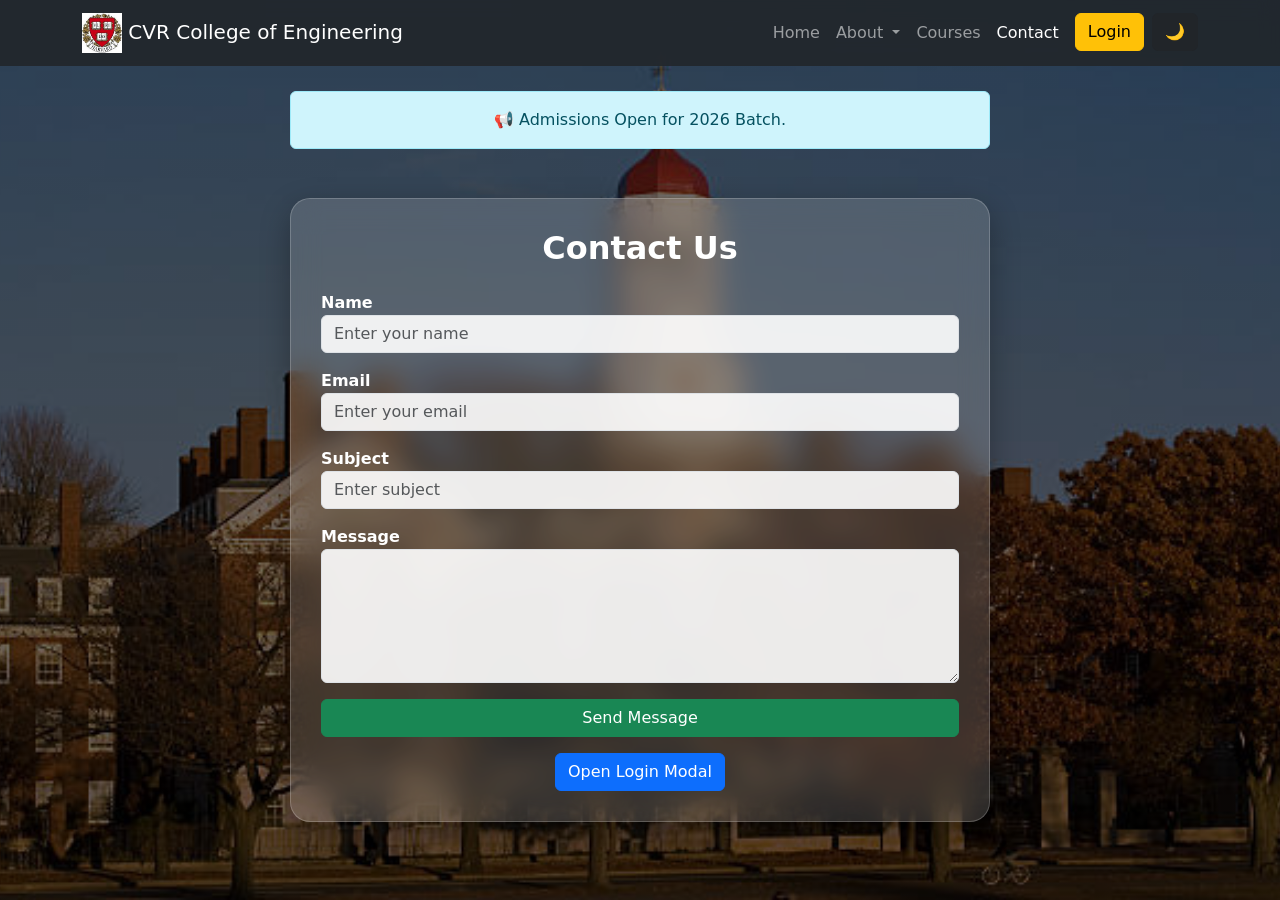
==== contact.html @ 07b87394 "Initial Commit" ====
<!DOCTYPE html>

<html lang="en">
<head>
    <meta charset="UTF-8">
    <meta name="viewport" content="width=device-width, initial-scale=1.0">
    <title>Contact Us</title>

<link href="https://cdn.jsdelivr.net/npm/bootstrap@5.3.0/dist/css/bootstrap.min.css" rel="stylesheet">

<style>
    body{
        background:
        linear-gradient(
            rgba(0,0,0,0.55),
            rgba(0,0,0,0.55)
        ),
        url('images/back.jpg');

        background-size: cover;
        background-position: center;
        background-attachment: fixed;
        min-height: 100vh;
    }

    .navbar{
        background: rgba(33,37,41,0.85)!important;
        backdrop-filter: blur(10px);
    }

    .contact-card{
        max-width: 700px;
        margin: auto;

        background: rgba(255,255,255,0.15);
        backdrop-filter: blur(15px);

        border-radius: 20px;
        padding: 30px;

        border: 1px solid rgba(255,255,255,0.2);

        box-shadow: 0 10px 30px rgba(0,0,0,0.3);
    }

    .contact-card h2{
        color: white;
        font-weight: bold;
    }

    .contact-card label{
        color: white;
        font-weight: 600;
    }

    .form-control{
        background: rgba(255,255,255,0.9);
    }

    .alert{
        max-width: 700px;
        margin: 25px auto;
    }

    .dark-mode{
        background: #121212 !important;
        color: white;
    }

    .dark-mode .contact-card{
        background: rgba(30,30,30,0.8);
    }

    @media(max-width:768px){
        .contact-card{
            margin: 15px;
            padding: 20px;
        }
    }
</style>

</head>

<body>

<nav class="navbar navbar-expand-lg navbar-dark">
    <div class="container">


    <a class="navbar-brand" href="#">
        <img src="images/logo.png" width="40">
        CVR College of Engineering
    </a>

    <button class="navbar-toggler"
            data-bs-toggle="collapse"
            data-bs-target="#menu">
        <span class="navbar-toggler-icon"></span>
    </button>

    <div class="collapse navbar-collapse" id="menu">

        <ul class="navbar-nav ms-auto">

            <li class="nav-item">
                <a class="nav-link" href="index.html">
                    Home
                </a>
            </li>

            <li class="nav-item dropdown">
                <a class="nav-link dropdown-toggle"
                   href="#"
                   data-bs-toggle="dropdown">
                    About
                </a>

                <ul class="dropdown-menu">
                    <li><a class="dropdown-item" href="#">Vision</a></li>
                    <li><a class="dropdown-item" href="#">Mission</a></li>
                </ul>
            </li>

            <li class="nav-item">
                <a class="nav-link" href="#">
                    Courses
                </a>
            </li>

            <li class="nav-item">
                <a class="nav-link active" href="contact.html">
                    Contact
                </a>
            </li>

            <li class="nav-item ms-2">
                <a class="btn btn-warning"
                   href="register.html">
                    Login
                </a>
            </li>

            <li class="nav-item ms-2">
                <button id="darkBtn"
                        class="btn btn-dark">
                    🌙
                </button>
            </li>

        </ul>

    </div>
</div>


</nav>

<!-- Announcement -->

<div class="alert alert-info text-center">
    📢 Admissions Open for 2026 Batch.
</div>

<!-- Contact Form -->

<div class="container py-4">

<div class="contact-card">

    <h2 class="text-center mb-4">
        Contact Us
    </h2>

    <form>

        <div class="mb-3">
            <label>Name</label>
            <input type="text"
                   class="form-control"
                   placeholder="Enter your name">
        </div>

        <div class="mb-3">
            <label>Email</label>
            <input type="email"
                   class="form-control"
                   placeholder="Enter your email">
        </div>

        <div class="mb-3">
            <label>Subject</label>
            <input type="text"
                   class="form-control"
                   placeholder="Enter subject">
        </div>

        <div class="mb-3">
            <label>Message</label>
            <textarea
                rows="5"
                class="form-control"
                placeholder="Write your message">
            </textarea>
        </div>

        <button class="btn btn-success w-100">
            Send Message
        </button>

    </form>

    <div class="text-center mt-3">
        <button
            class="btn btn-primary"
            data-bs-toggle="modal"
            data-bs-target="#loginModal">
            Open Login Modal
        </button>
    </div>

</div>


</div>

<!-- Modal -->

<div class="modal fade"
     id="loginModal">


<div class="modal-dialog">

    <div class="modal-content">

        <div class="modal-header">
            <h5 class="modal-title">
                Login
            </h5>

            <button
                class="btn-close"
                data-bs-dismiss="modal">
            </button>
        </div>

        <div class="modal-body">

            <input
                type="email"
                class="form-control mb-3"
                placeholder="Email">

            <input
                type="password"
                class="form-control"
                placeholder="Password">

        </div>

        <div class="modal-footer">

            <button
                class="btn btn-secondary"
                data-bs-dismiss="modal">
                Close
            </button>

            <button class="btn btn-success">
                Login
            </button>

        </div>

    </div>

</div>


</div>

<script src="https://cdn.jsdelivr.net/npm/bootstrap@5.3.0/dist/js/bootstrap.bundle.min.js"></script>

<script>
document.getElementById("darkBtn")
.addEventListener("click", function(){
    document.body.classList.toggle("dark-mode");
});
</script>

</body>
</html>
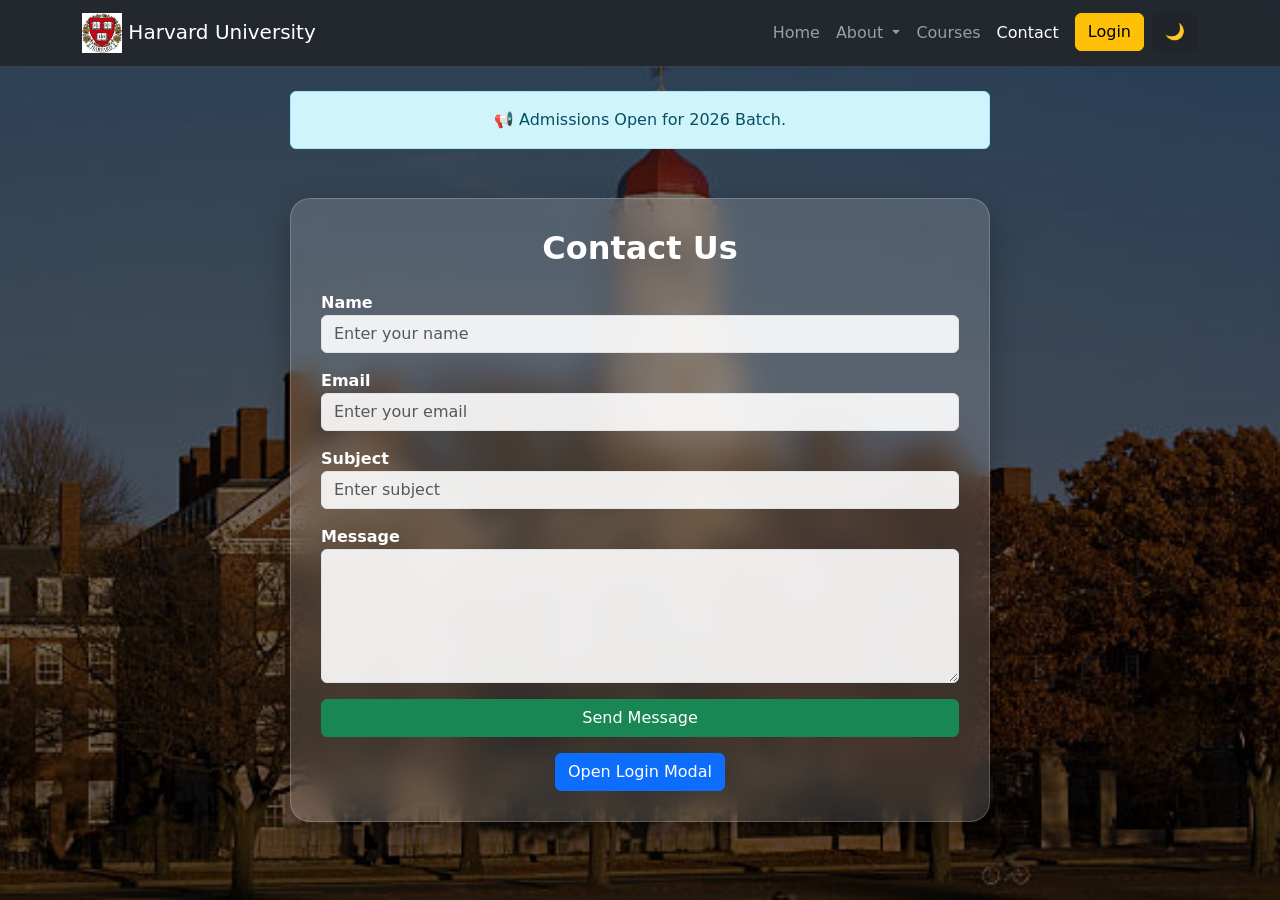
==== commit ca71afa9: "Final Commit" ====
--- a/contact.html
+++ b/contact.html
@@ -89,7 +89,7 @@
 
     <a class="navbar-brand" href="#">
         <img src="images/logo.png" width="40">
-        CVR College of Engineering
+        Harvard University
     </a>
 
     <button class="navbar-toggler"
